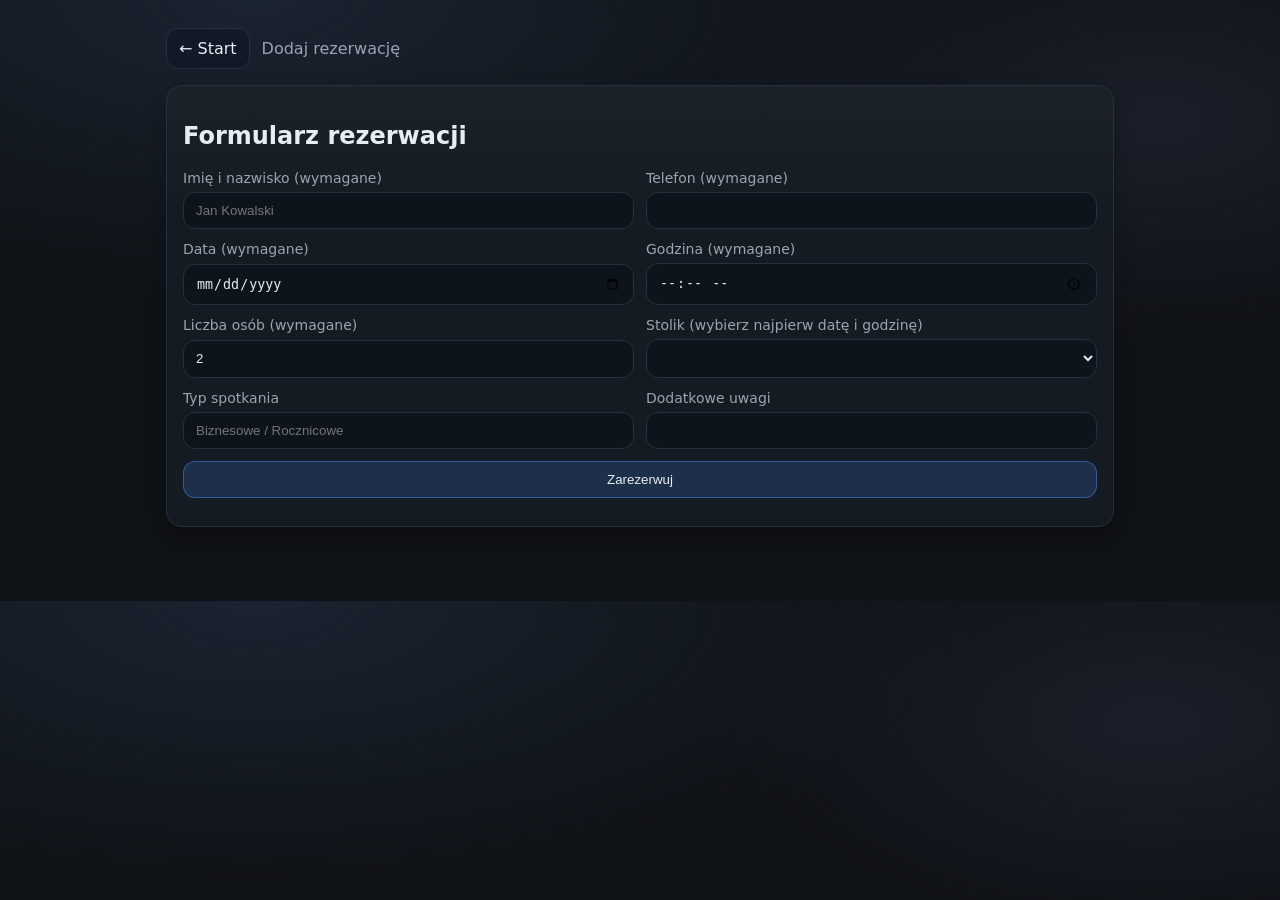
==== restaurant-reservations/src/main/resources/static/add.html @ 20c0cae3 "Initial commit" ====
<!doctype html>
<html lang="pl">
<head>
  <meta charset="utf-8" />
  <meta name="viewport" content="width=device-width,initial-scale=1" />
  <title>Dodaj rezerwację</title>
  <link rel="stylesheet" href="styles.css" />
</head>
<body>
  <main class="container">
    <nav class="topnav">
      <a href="/" class="btn secondary">← Start</a>
      <span class="muted">Dodaj rezerwację</span>
    </nav>

    <section class="card">
      <h2>Formularz rezerwacji</h2>

      <form id="addForm" class="form">
        <div class="row">
          <label>Imię i nazwisko (wymagane)
            <input name="customerName" required placeholder="Jan Kowalski" />
          </label>

          <label>Telefon (wymagane)
            <input name="phone" required />
          </label>
        </div>

        <div class="row">
          <label>Data (wymagane)
            <input id="date" name="date" type="date" required />
          </label>

          <label>Godzina (wymagane)
            <input id="time" name="time" type="time" required />
          </label>
        </div>

        <div class="row">
          <label>Liczba osób (wymagane)
            <input name="guests" type="number" min="1" value="2" required />
          </label>

          <label>Stolik (wybierz najpierw datę i godzinę)
            <select name="tableId" id="tableSelect" required></select>
          </label>
          <label>Typ spotkania
            <input name="meetingType" placeholder="Biznesowe / Rocznicowe" />
          </label>
          <label>Dodatkowe uwagi
            <input name="description"></input>
          </label>
        </div>

        <button class="btn primary" type="submit">Zarezerwuj</button>
      </form>

      <div id="result" class="result"></div>
    </section>
  </main>

  <script src="app.js"></script>
</body>
</html>
---- restaurant-reservations/src/main/resources/static/styles.css ----
:root {
  --bg: #0f1216;
  --card: #151b22;
  --muted: #9aa4b2;
  --text: #e6edf3;
  --line: #263043;
  --btn: #24324a;
  --btn2: #1d2636;
  --accent: #4c8dff;
  --danger: #ff5d5d;
  --ok: #36d399;
}

* { box-sizing: border-box; }
body {
  margin: 0;
  font-family: system-ui, -apple-system, Segoe UI, Roboto, Arial, sans-serif;
  background: radial-gradient(1200px 500px at 20% 0%, #1a2330, transparent 60%),
              radial-gradient(800px 400px at 90% 20%, #1a1f2a, transparent 55%),
              var(--bg);
  color: var(--text);
}

.container { max-width: 980px; margin: 0 auto; padding: 28px 16px 60px; }

.header h1 { margin: 0 0 6px; font-size: 28px; }
.muted { color: var(--muted); margin: 0; }

.topnav {
  display: flex; align-items: center; gap: 12px;
  margin-bottom: 16px;
}

.card {
  background: linear-gradient(180deg, rgba(255,255,255,.03), transparent 30%), var(--card);
  border: 1px solid var(--line);
  border-radius: 16px;
  padding: 16px;
  margin: 14px 0;
  box-shadow: 0 6px 18px rgba(0,0,0,.25);
}

.grid3 {
  display: grid;
  grid-template-columns: repeat(3, minmax(0, 1fr));
  gap: 12px;
}
@media (max-width: 860px) {
  .grid3 { grid-template-columns: 1fr; }
}

.linkcard { text-decoration: none; color: inherit; }
.linkcard:hover { border-color: rgba(76,141,255,.55); transform: translateY(-1px); transition: 120ms; }

.form { display: grid; gap: 12px; }
.row { display: grid; grid-template-columns: 1fr 1fr; gap: 12px; }
@media (max-width: 640px) { .row { grid-template-columns: 1fr; } }

label { display: grid; gap: 6px; font-size: 14px; color: var(--muted); }
input, select {
  width: 100%;
  padding: 10px 12px;
  border-radius: 12px;
  border: 1px solid var(--line);
  background: #0e141c;
  color: var(--text);
  outline: none;
}
input:focus, select:focus { border-color: rgba(76,141,255,.7); }

.btn {
  border: 1px solid var(--line);
  background: var(--btn2);
  color: var(--text);
  padding: 10px 12px;
  border-radius: 12px;
  cursor: pointer;
}
.btn:hover { background: var(--btn); }
.btn.primary { background: rgba(76,141,255,.18); border-color: rgba(76,141,255,.45); }
.btn.secondary { background: #111826; text-decoration: none;}
.btn.danger { background: rgba(255,93,93,.14); border-color: rgba(255,93,93,.45); width: 100%; }

.result { margin-top: 12px; font-size: 20px; color: var(--muted); }
.result.ok { color: var(--ok); }
.result.err { color: var(--danger); }

.tablesGrid {
  display: grid;
  grid-template-columns: repeat(6, minmax(0, 1fr));
  gap: 10px;
}
@media (max-width: 900px) { .tablesGrid { grid-template-columns: repeat(3, 1fr); } }
@media (max-width: 520px) { .tablesGrid { grid-template-columns: repeat(2, 1fr); } }

.tableTile {
  padding: 12px;
  border-radius: 14px;
  border: 1px solid var(--line);
  background: #0e141c;
  cursor: pointer;
}
.tableTile:hover { border-color: rgba(76,141,255,.55); }
.tableTile .title { font-weight: 700; }
.tableTile .small { color: var(--muted); font-size: 12px; margin-top: 4px; }

.list { display: grid; gap: 10px; }
.item {
  padding: 12px;
  border-radius: 14px;
  border: 1px solid var(--line);
  background: #0e141c;
}
.itemHead { display:flex; justify-content: space-between; gap: 10px; align-items: center; }
.headerRow { align-items: center; }
.actions { display:flex; gap: 10px; align-items: end; }
.badge {
  font-size: 12px; color: var(--muted);
  border: 1px solid var(--line);
  border-radius: 999px;
  padding: 4px 10px;
}
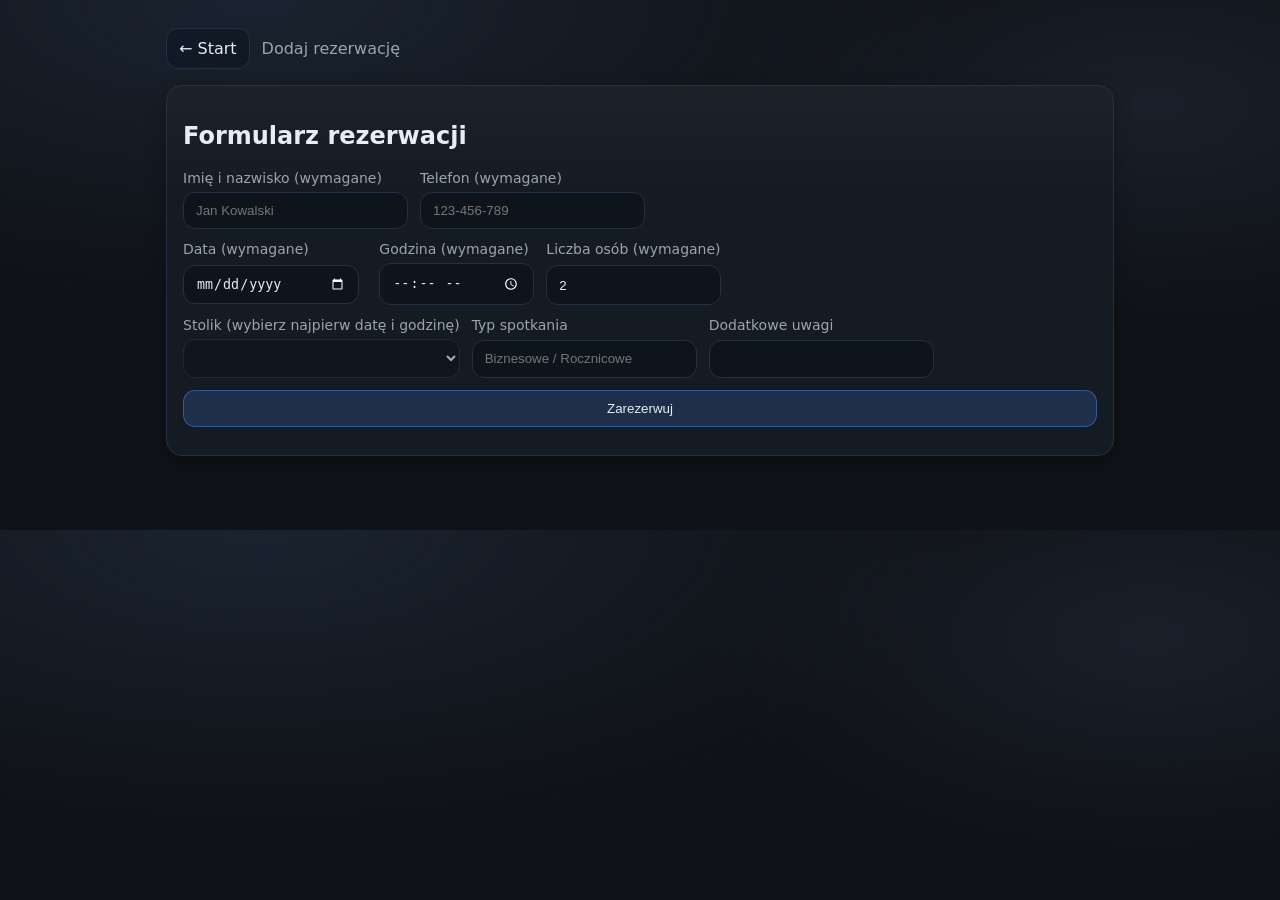
==== commit 63f95de6: "Change add form view" ====
--- a/restaurant-reservations/src/main/resources/static/add.html
+++ b/restaurant-reservations/src/main/resources/static/add.html
@@ -4,7 +4,7 @@
   <meta charset="utf-8" />
   <meta name="viewport" content="width=device-width,initial-scale=1" />
   <title>Dodaj rezerwację</title>
-  <link rel="stylesheet" href="styles.css" />
+  <link rel="stylesheet" href="styles.css?v=2" />
 </head>
 <body>
   <main class="container">
@@ -23,25 +23,28 @@
           </label>
 
           <label>Telefon (wymagane)
-            <input name="phone" required />
+            <input name="phone" required inputmode="numeric" maxlength="11" placeholder="123-456-789" />
           </label>
         </div>
 
         <div class="row">
           <label>Data (wymagane)
-            <input id="date" name="date" type="date" required />
+            <div class="dateField">
+              <input id="date" name="date" type="date" required />
+            </div>
           </label>
 
           <label>Godzina (wymagane)
             <input id="time" name="time" type="time" required />
           </label>
+
+        
+          <label>Liczba osób (wymagane)
+            <input name="guests" type="number" id="guests" min="1" max="10" value="2" required />
+          </label>
         </div>
 
         <div class="row">
-          <label>Liczba osób (wymagane)
-            <input name="guests" type="number" min="1" value="2" required />
-          </label>
-
           <label>Stolik (wybierz najpierw datę i godzinę)
             <select name="tableId" id="tableSelect" required></select>
           </label>
--- a/restaurant-reservations/src/main/resources/static/styles.css
+++ b/restaurant-reservations/src/main/resources/static/styles.css
@@ -55,6 +55,7 @@
 .form { display: grid; gap: 12px; }
 .row { display: grid; grid-template-columns: 1fr 1fr; gap: 12px; }
 @media (max-width: 640px) { .row { grid-template-columns: 1fr; } }
+.row{display: flex;}
 
 label { display: grid; gap: 6px; font-size: 14px; color: var(--muted); }
 input, select {
@@ -65,8 +66,29 @@
   background: #0e141c;
   color: var(--text);
   outline: none;
+  margin-right: 30px;
 }
 input:focus, select:focus { border-color: rgba(76,141,255,.7); }
+.dateField {
+  display: grid;
+  grid-template-columns: 1fr auto;
+  gap: 8px;
+  align-items: center;
+}
+
+
+.datePickerBtn {
+  min-width: 46px;
+  padding: 10px 12px;
+  border-radius: 12px;
+  border: 1px solid var(--line);
+  background: #0e141c;
+  color: var(--text);
+  cursor: pointer;
+}
+
+.datePickerBtn:hover,
+.datePickerBtn:focus { border-color: rgba(76,141,255,.7); }
 
 .btn {
   border: 1px solid var(--line);
@@ -80,6 +102,8 @@
 .btn.primary { background: rgba(76,141,255,.18); border-color: rgba(76,141,255,.45); }
 .btn.secondary { background: #111826; text-decoration: none;}
 .btn.danger { background: rgba(255,93,93,.14); border-color: rgba(255,93,93,.45); width: 100%; }
+
+
 
 .result { margin-top: 12px; font-size: 20px; color: var(--muted); }
 .result.ok { color: var(--ok); }
@@ -120,3 +144,14 @@
   border-radius: 999px;
   padding: 4px 10px;
 }
+
+
+
+input[type="date"]::-webkit-calendar-picker-indicator,
+input[type="time"]::-webkit-calendar-picker-indicator {
+  filter: invert(1);
+  cursor: pointer;
+}
+
+
+
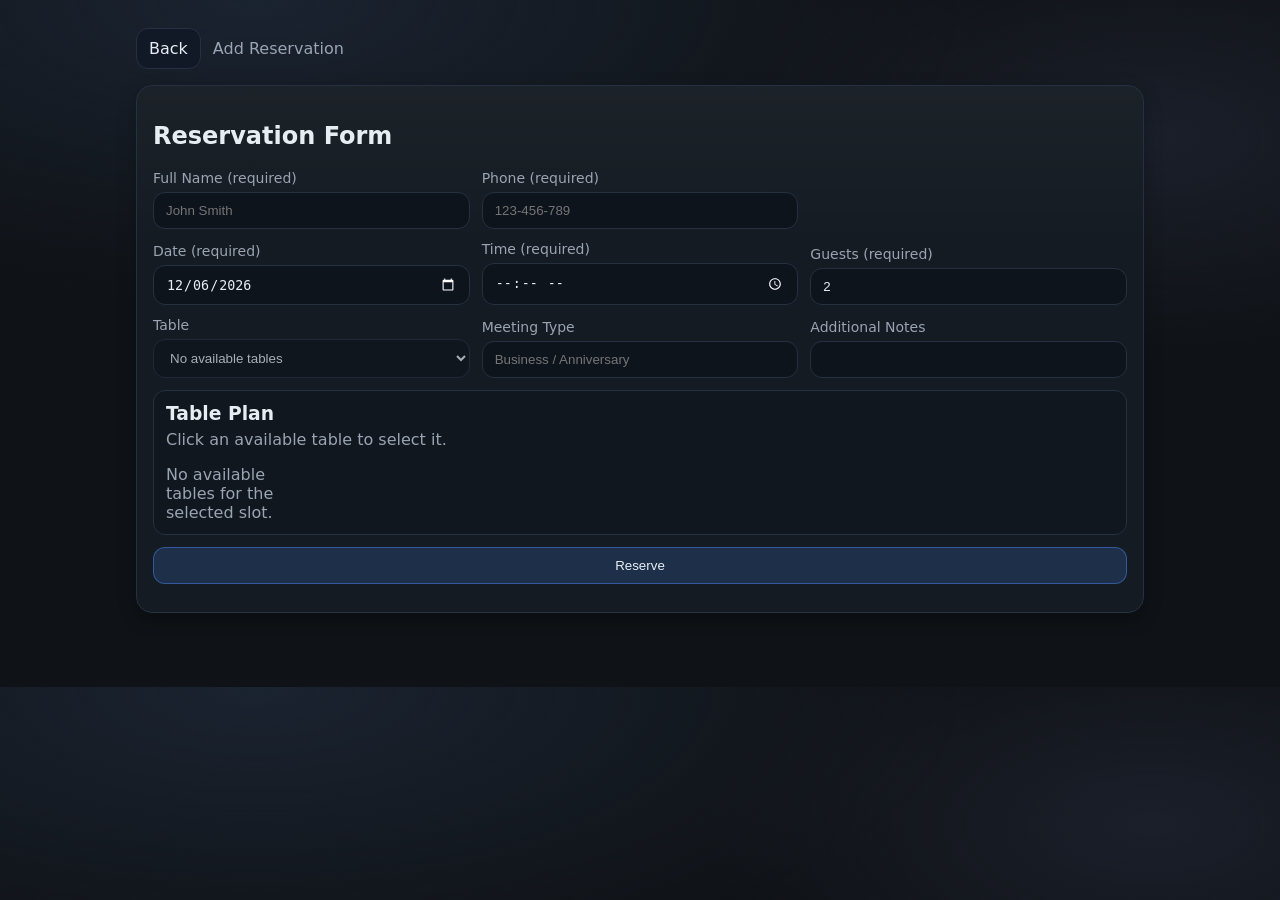
==== commit be0ef7ae: "Separate guess and administrator views, switch to English and README" ====
--- a/restaurant-reservations/src/main/resources/static/add.html
+++ b/restaurant-reservations/src/main/resources/static/add.html
@@ -1,68 +1,78 @@
 <!doctype html>
-<html lang="pl">
+<html lang="en">
 <head>
   <meta charset="utf-8" />
   <meta name="viewport" content="width=device-width,initial-scale=1" />
-  <title>Dodaj rezerwację</title>
-  <link rel="stylesheet" href="styles.css?v=2" />
+  <title>Add Reservation</title>
+  <link rel="stylesheet" href="styles.css" />
 </head>
 <body>
   <main class="container">
     <nav class="topnav">
-      <a href="/" class="btn secondary">← Start</a>
-      <span class="muted">Dodaj rezerwację</span>
+      <a href="/guest.html" class="btn secondary">Back</a>
+      <span class="muted">Add Reservation</span>
     </nav>
 
     <section class="card">
-      <h2>Formularz rezerwacji</h2>
+      <h2>Reservation Form</h2>
 
       <form id="addForm" class="form">
         <div class="row">
-          <label>Imię i nazwisko (wymagane)
-            <input name="customerName" required placeholder="Jan Kowalski" />
+          <label>Full Name (required)
+            <input name="customerName" required placeholder="John Smith" />
           </label>
 
-          <label>Telefon (wymagane)
+          <label>Phone (required)
             <input name="phone" required inputmode="numeric" maxlength="11" placeholder="123-456-789" />
           </label>
         </div>
 
         <div class="row">
-          <label>Data (wymagane)
-            <div class="dateField">
-              <input id="date" name="date" type="date" required />
-            </div>
+          <label>Date (required)
+            <input id="date" name="date" type="date" required />
           </label>
 
-          <label>Godzina (wymagane)
-            <input id="time" name="time" type="time" required />
+          <label>Time (required)
+            <input id="time" name="time" type="time" step="900" required />
           </label>
 
-        
-          <label>Liczba osób (wymagane)
+          <label>Guests (required)
             <input name="guests" type="number" id="guests" min="1" max="10" value="2" required />
           </label>
         </div>
 
         <div class="row">
-          <label>Stolik (wybierz najpierw datę i godzinę)
+          <label>Table
             <select name="tableId" id="tableSelect" required></select>
           </label>
-          <label>Typ spotkania
-            <input name="meetingType" placeholder="Biznesowe / Rocznicowe" />
+
+          <label>Meeting Type
+            <input name="meetingType" placeholder="Business / Anniversary" />
           </label>
-          <label>Dodatkowe uwagi
-            <input name="description"></input>
+
+          <label>Additional Notes
+            <input name="description" maxlength="500" />
           </label>
         </div>
 
-        <button class="btn primary" type="submit">Zarezerwuj</button>
+        <div class="tablePlanWrap">
+          <div class="planHeader">
+            <h3>Table Plan</h3>
+            <p class="muted">Click an available table to select it.</p>
+          </div>
+          <div id="bookingTablePlan" class="tablesGrid tablePlan"></div>
+        </div>
+
+        <button class="btn primary" type="submit">Reserve</button>
       </form>
 
       <div id="result" class="result"></div>
     </section>
   </main>
 
+  <script src="core.js"></script>
+  <script src="public-pages.js"></script>
+  <script src="admin-page.js"></script>
   <script src="app.js"></script>
 </body>
 </html>
--- a/restaurant-reservations/src/main/resources/static/styles.css
+++ b/restaurant-reservations/src/main/resources/static/styles.css
@@ -9,9 +9,11 @@
   --accent: #4c8dff;
   --danger: #ff5d5d;
   --ok: #36d399;
+  --warn: #e7b54e;
 }
 
 * { box-sizing: border-box; }
+
 body {
   margin: 0;
   font-family: system-ui, -apple-system, Segoe UI, Roboto, Arial, sans-serif;
@@ -21,14 +23,21 @@
   color: var(--text);
 }
 
-.container { max-width: 980px; margin: 0 auto; padding: 28px 16px 60px; }
-
+.container { max-width: 1040px; margin: 0 auto; padding: 28px 16px 60px; }
 .header h1 { margin: 0 0 6px; font-size: 28px; }
-.muted { color: var(--muted); margin: 0; }
-
-.topnav {
-  display: flex; align-items: center; gap: 12px;
-  margin-bottom: 16px;
+.muted { color: var(--muted); margin-top: 0;}
+.tablesGrid.muted{margin-top: 20px;}
+.hidden { display: none !important; }
+
+.topnav { display: flex; align-items: center; gap: 12px; margin-bottom: 16px; }
+.accountBadge {
+  margin-left: auto;
+  font-size: 13px;
+  border: 1px solid var(--line);
+  border-radius: 999px;
+  padding: 6px 12px;
+  background: #111826;
+  color: var(--text);
 }
 
 .card {
@@ -45,19 +54,44 @@
   grid-template-columns: repeat(3, minmax(0, 1fr));
   gap: 12px;
 }
+.grid2 {
+  display: grid;
+  grid-template-columns: repeat(2, minmax(0, 1fr));
+  gap: 12px;
+}
 @media (max-width: 860px) {
   .grid3 { grid-template-columns: 1fr; }
-}
-
-.linkcard { text-decoration: none; color: inherit; }
-.linkcard:hover { border-color: rgba(76,141,255,.55); transform: translateY(-1px); transition: 120ms; }
+  .grid2 { grid-template-columns: 1fr; }
+}
+
+.linkcard { text-decoration: none; color: inherit; transition: 120ms; }
+.linkcard:hover { border-color: rgba(76,141,255,.55); transform: translateY(-1px); }
+.roleButton { width: 100%; text-align: left; }
+.roleCard h2 { margin-top: 0; }
+
+.adminLinkcard {
+  border-color: rgba(54,211,153,.35);
+  background: linear-gradient(180deg, rgba(54,211,153,.09), transparent 40%), var(--card);
+}
+
+.adminLoginCard {
+  margin-top: 6px;
+}
 
 .form { display: grid; gap: 12px; }
-.row { display: grid; grid-template-columns: 1fr 1fr; gap: 12px; }
-@media (max-width: 640px) { .row { grid-template-columns: 1fr; } }
-.row{display: flex;}
+
+.row {
+  display: grid;
+  grid-template-columns: repeat(3, minmax(0, 1fr));
+  gap: 12px;
+  align-items: end;
+}
+@media (max-width: 900px) {
+  .row { grid-template-columns: 1fr; }
+}
 
 label { display: grid; gap: 6px; font-size: 14px; color: var(--muted); }
+
 input, select {
   width: 100%;
   padding: 10px 12px;
@@ -66,29 +100,23 @@
   background: #0e141c;
   color: var(--text);
   outline: none;
-  margin-right: 30px;
-}
-input:focus, select:focus { border-color: rgba(76,141,255,.7); }
-.dateField {
-  display: grid;
-  grid-template-columns: 1fr auto;
-  gap: 8px;
-  align-items: center;
-}
-
-
-.datePickerBtn {
-  min-width: 46px;
-  padding: 10px 12px;
-  border-radius: 12px;
-  border: 1px solid var(--line);
-  background: #0e141c;
-  color: var(--text);
+}
+
+input:focus, select:focus {
+  border-color: rgba(76,141,255,.7);
+}
+
+input[type="date"],
+input[type="time"] {
+  color-scheme: dark;
+}
+
+input[type="date"]::-webkit-calendar-picker-indicator,
+input[type="time"]::-webkit-calendar-picker-indicator {
+  filter: brightness(0) invert(1);
+  opacity: 1;
   cursor: pointer;
 }
-
-.datePickerBtn:hover,
-.datePickerBtn:focus { border-color: rgba(76,141,255,.7); }
 
 .btn {
   border: 1px solid var(--line);
@@ -98,21 +126,51 @@
   border-radius: 12px;
   cursor: pointer;
 }
-.btn:hover { background: var(--btn); }
-.btn.primary { background: rgba(76,141,255,.18); border-color: rgba(76,141,255,.45); }
-.btn.secondary { background: #111826; text-decoration: none;}
-.btn.danger { background: rgba(255,93,93,.14); border-color: rgba(255,93,93,.45); width: 100%; }
-
-
-
-.result { margin-top: 12px; font-size: 20px; color: var(--muted); }
+
+.btn:hover { 
+  background: var(--btn); 
+}
+.btn.primary { 
+  background: rgba(76,141,255,.18); 
+  border-color: rgba(76,141,255,.45); 
+}
+.btn.secondary { 
+  background: #111826; 
+  text-decoration: none; 
+}
+.btn.danger {
+  background: rgba(255,93,93,.14); 
+  border-color: rgba(255,93,93,.45); 
+  width: 100px;
+}
+
+.result { margin-top: 12px; font-size: 16px; color: var(--muted); }
 .result.ok { color: var(--ok); }
 .result.err { color: var(--danger); }
 
+.actions { 
+  display: flex;  
+  gap: 10px; 
+  align-items: center; 
+}
+
+
+.tablePlanWrap {
+  border: 1px solid var(--line);
+  border-radius: 12px;
+  padding: 12px;
+  background: rgba(14,20,28,.6);
+}
+
+.planHeader h3 {
+  margin: 0 0 6px;
+}
+
 .tablesGrid {
   display: grid;
   grid-template-columns: repeat(6, minmax(0, 1fr));
   gap: 10px;
+  margin-top: 8px;
 }
 @media (max-width: 900px) { .tablesGrid { grid-template-columns: repeat(3, 1fr); } }
 @media (max-width: 520px) { .tablesGrid { grid-template-columns: repeat(2, 1fr); } }
@@ -123,10 +181,26 @@
   border: 1px solid var(--line);
   background: #0e141c;
   cursor: pointer;
-}
-.tableTile:hover { border-color: rgba(76,141,255,.55); }
+  text-align: left;
+  color:#FFF;
+}
+
 .tableTile .title { font-weight: 700; }
 .tableTile .small { color: var(--muted); font-size: 12px; margin-top: 4px; }
+
+.tableTile:hover { border-color: rgba(76,141,255,.55); }
+.tableTile.selected { border-color: #4c8dff; box-shadow: inset 0 0 0 2px rgba(76,141,255,.85), 0 0 0 1px rgba(76,141,255,.45); }
+.tableTile.available { border-color: rgba(54,211,153,.35); }
+.tableTile.busy { border-color: rgba(255,93,93,.45); opacity: .82; }
+.tableTile.tooSmall { border-color: rgba(231,181,78,.5); }
+
+.badge {
+  font-size: 12px;
+  color: var(--muted);
+  border: 1px solid var(--line);
+  border-radius: 999px;
+  padding: 4px 10px;
+}
 
 .list { display: grid; gap: 10px; }
 .item {
@@ -135,23 +209,5 @@
   border: 1px solid var(--line);
   background: #0e141c;
 }
-.itemHead { display:flex; justify-content: space-between; gap: 10px; align-items: center; }
+.itemHead { display: flex; justify-content: space-between; gap: 10px; align-items: center; }
 .headerRow { align-items: center; }
-.actions { display:flex; gap: 10px; align-items: end; }
-.badge {
-  font-size: 12px; color: var(--muted);
-  border: 1px solid var(--line);
-  border-radius: 999px;
-  padding: 4px 10px;
-}
-
-
-
-input[type="date"]::-webkit-calendar-picker-indicator,
-input[type="time"]::-webkit-calendar-picker-indicator {
-  filter: invert(1);
-  cursor: pointer;
-}
-
-
-
